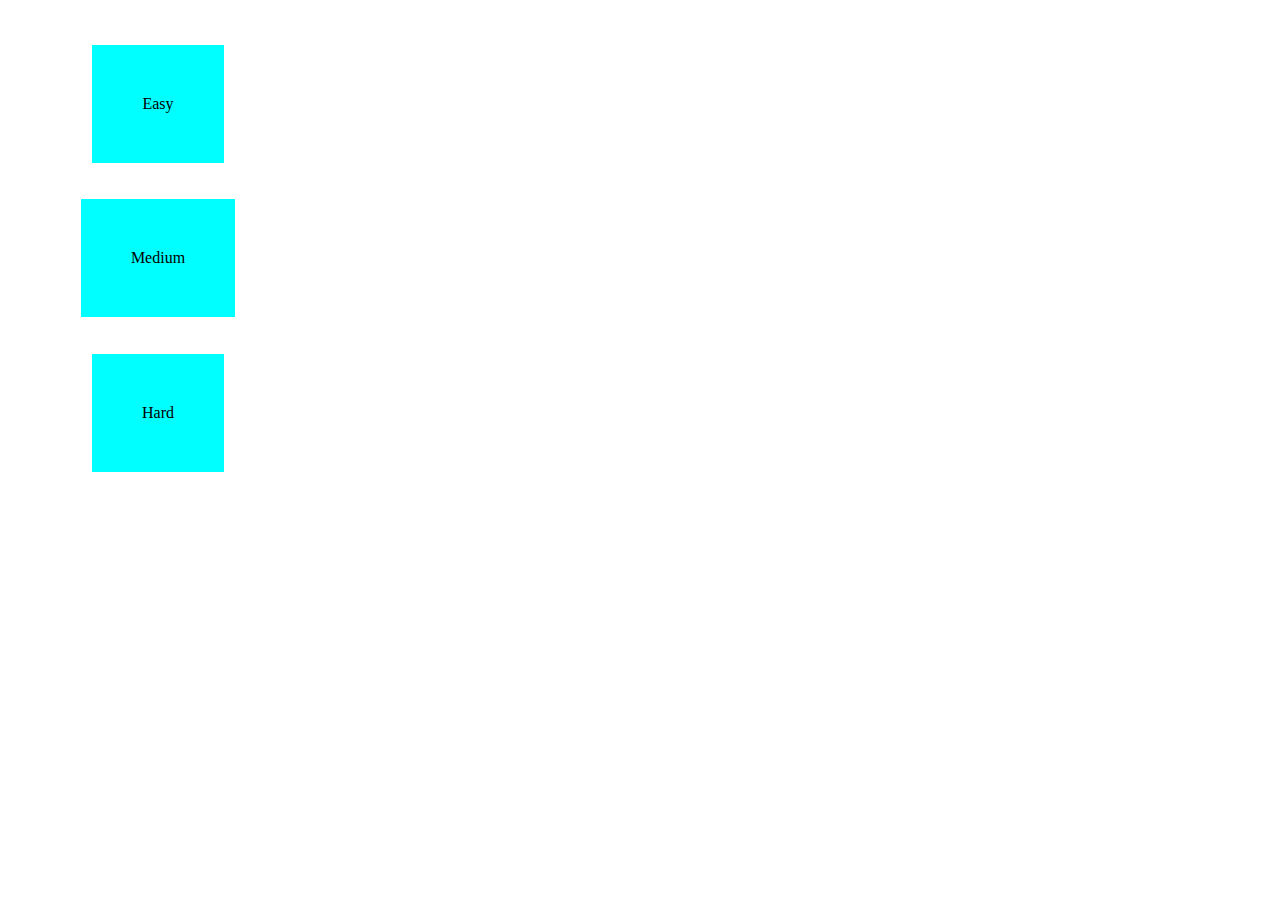
==== memory.html @ 067fb55c "first commit" ====
<!DOCTYPE html>
<html>
<head>
<title>Memory</title>
<link rel="stylesheet" href="memory.css">
<script src = "memory.js"></scriptsrc></script>
</head>

<body>
    <div class="menu" id ="menu">
        <div onclick="selectDifficult('easy')" class="diff easy">Easy</div>
        <div onclick="selectDifficult('medium')" class="diff medium">Medium</div>
        <div onclick="selectDifficult('hard')" class="diff hard">Hard</div>
    </div>
    <div class="board" id="board" >
        
    </div>
    



</body>
</html>
---- memory.css ----
.menu{
    display:flex;
    flex-direction: column;
    height: 500px;
    width: 300px;
    justify-items: center;
    justify-content: space-evenly;
    align-items:center;
}
.diff{
    background-color: aqua;
    padding: 50px;
    
}

.board{
    display:none;
    flex-wrap:wrap;
    justify-content: space-around;
    align-content: space-around;
    border: 60px;
    height: 500px;
    width:500px;
    background-color: blueviolet;
    padding: 25px;
    gap: 6px 6px;
}

.card{
    height: 15%;
    width: 15%;
    padding: 3px;
    background: rgb(122,31,18);
    background: linear-gradient(27deg, rgba(122,31,18,1) 0%, rgba(208,175,12,0.9934348739495799) 100%);
    align-items: center;

}
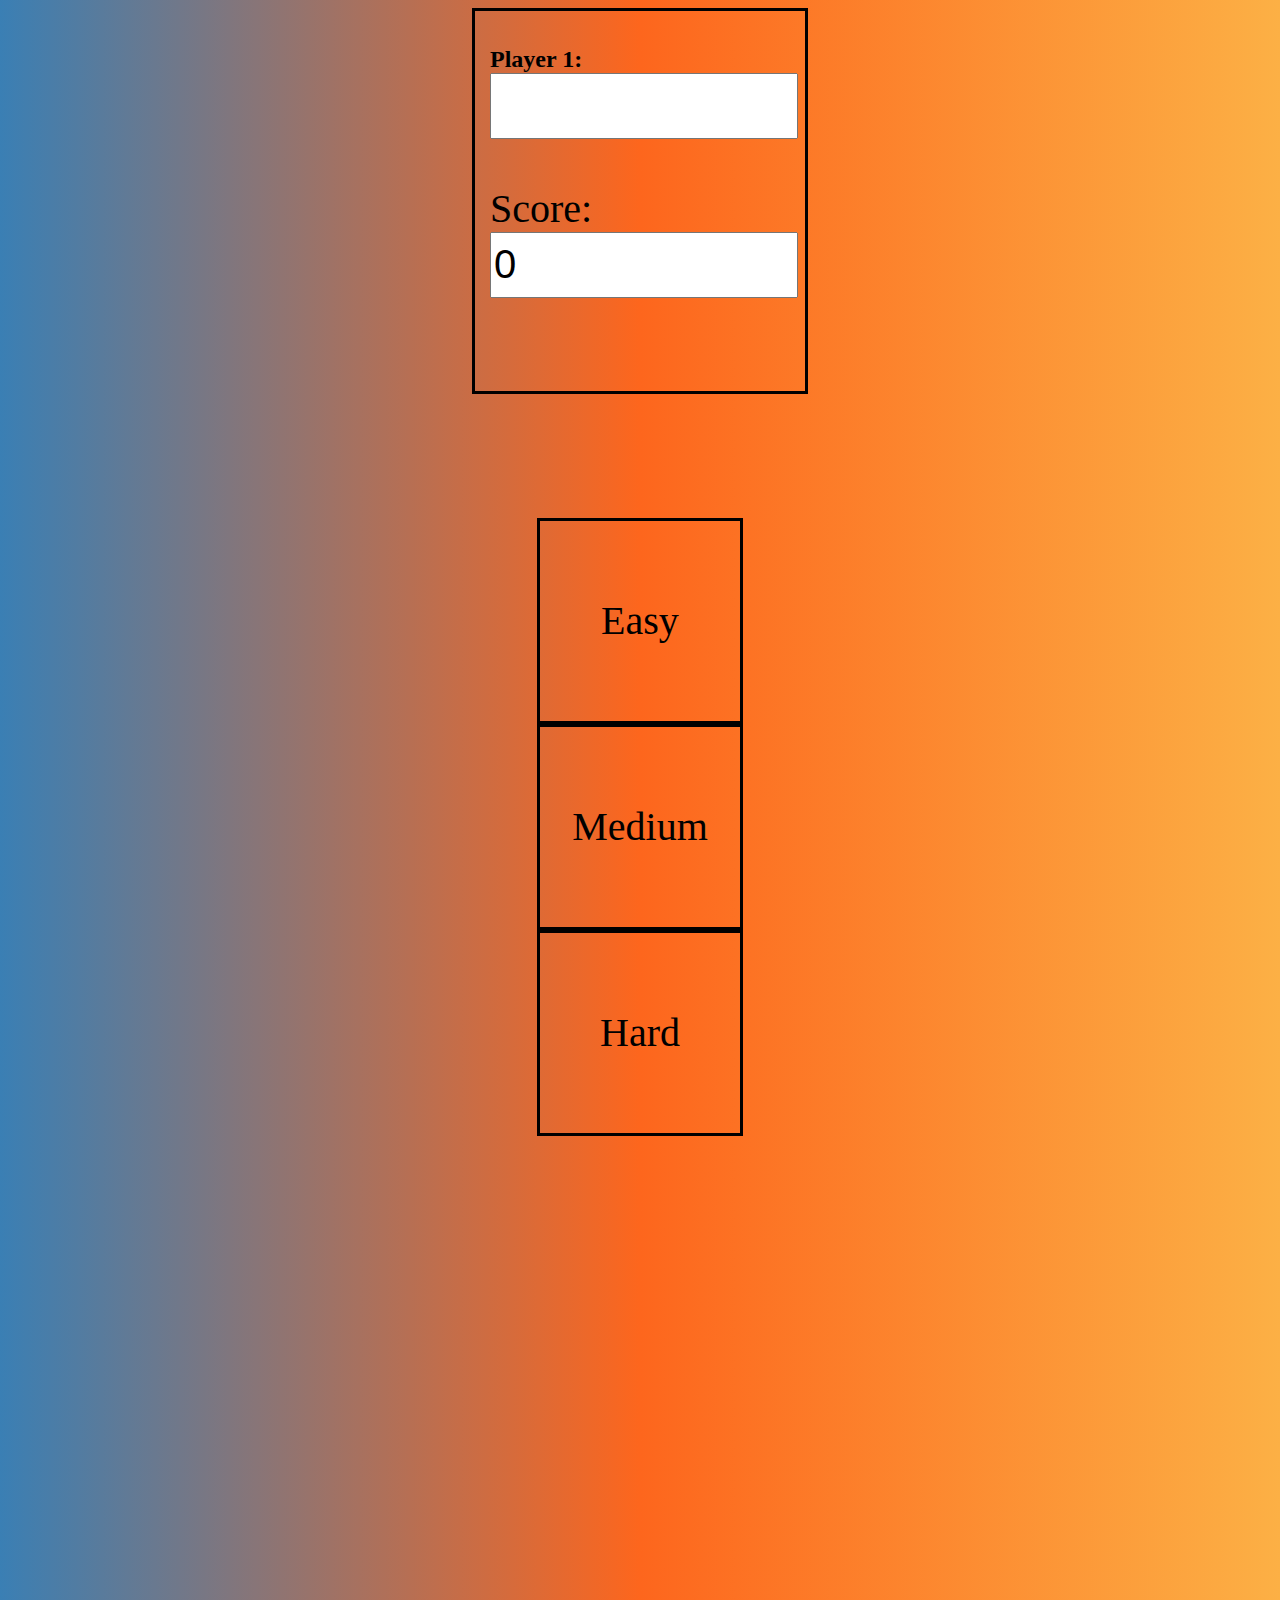
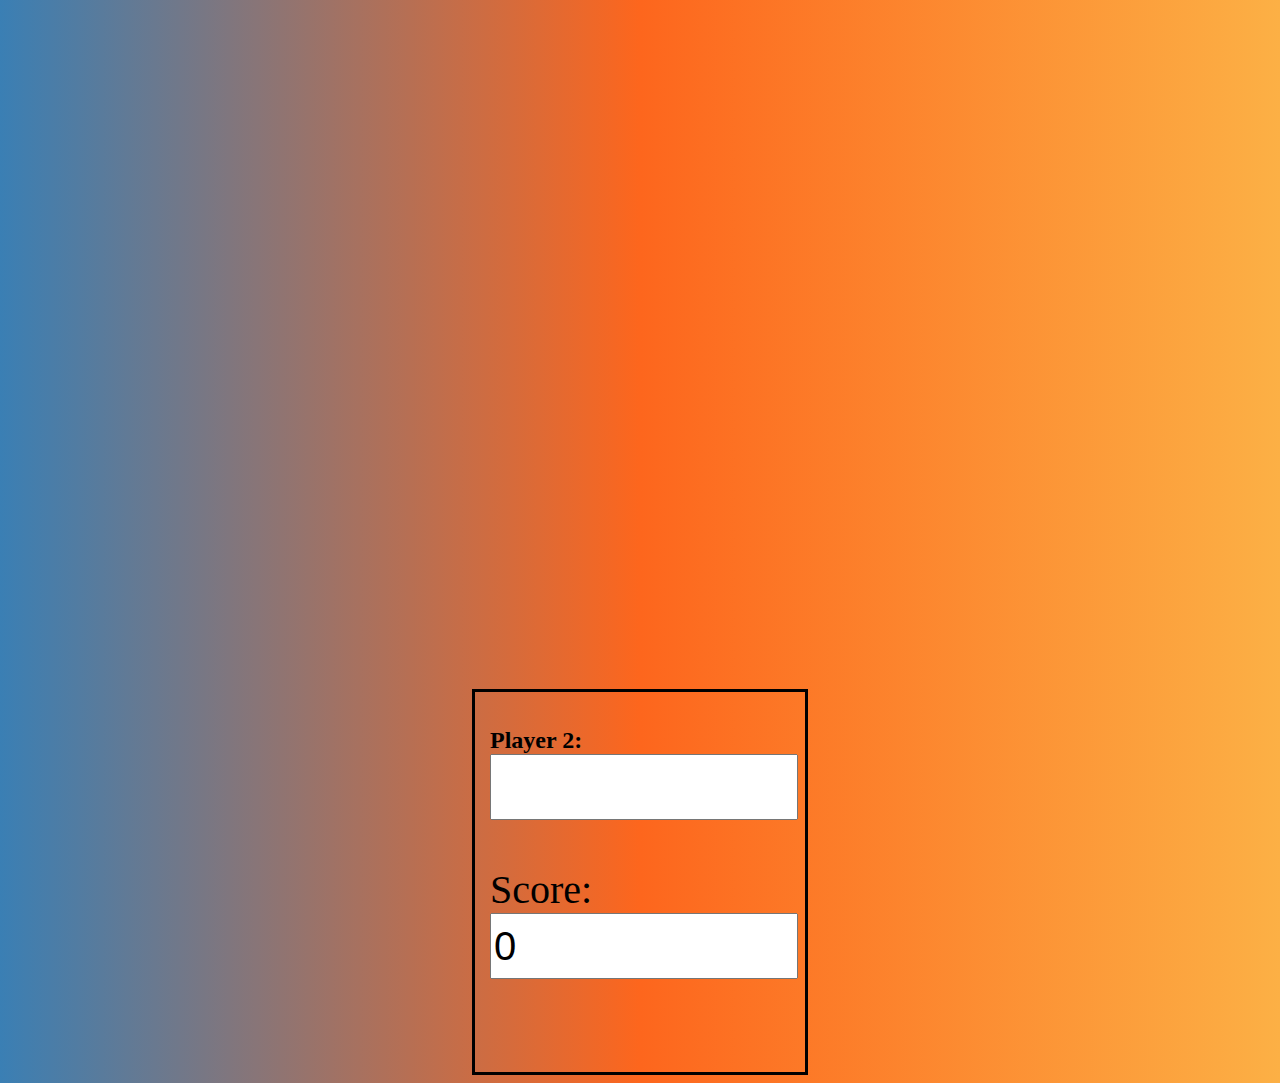
==== commit 1d22750a: "v1.0" ====
--- a/memory.html
+++ b/memory.html
@@ -1,23 +1,41 @@
 <!DOCTYPE html>
 <html>
-<head>
-<title>Memory</title>
-<link rel="stylesheet" href="memory.css">
-<script src = "memory.js"></scriptsrc></script>
-</head>
+  <head>
+    <title>Memory</title>
+    <link rel="stylesheet" href="memory.css" />
+    <script src="memory.js"></script>
+  </head>
 
-<body>
-    <div class="menu" id ="menu">
+  <body>
+    <div class="structure">
+      <div class="players">
+        <h2>Player 1: <input type="text" id="player1" value="" /></h2>
+        <br />
+        <div class="score">
+          Score: 
+          <input type='text' class="player1Score" value="0"></p>
+      </div>
+    </div>
+
+    <div class="structure">
+      <div class="menu" id="menu">
         <div onclick="selectDifficult('easy')" class="diff easy">Easy</div>
-        <div onclick="selectDifficult('medium')" class="diff medium">Medium</div>
+        <div onclick="selectDifficult('medium')" class="diff medium">Medium </div>
         <div onclick="selectDifficult('hard')" class="diff hard">Hard</div>
+      </div>
+
+      <div class="board" id="board"></div>
     </div>
-    <div class="board" id="board" >
-        
+
+    <div class =structure>
+      <div class="players">
+        <h2>Player 2: <input type="text" id="player2" value="" /></h2>
+        <br />
+        <div class="score">
+          Score:
+          <input type='text' class="player2Score" value="0"></p>
+        </div>
+      </div>
     </div>
-    
-
-
-
-</body>
-</html>+  </body>
+</html>
--- a/memory.css
+++ b/memory.css
@@ -1,37 +1,124 @@
-.menu{
-    display:flex;
-    flex-direction: column;
-    height: 500px;
-    width: 300px;
-    justify-items: center;
-    justify-content: space-evenly;
-    align-items:center;
+.players {
+  display: flex;
+  flex-wrap: wrap;
+  justify-content: flex-start;
+  align-content: flex-start;
+  height: 350px;
+  width: 300px;
+  padding: 15px 15px;
+  gap: 4px 4px;
+  border: 3px solid black;
 }
-.diff{
-    background-color: aqua;
-    padding: 50px;
-    
+img {
+  width: 80%;
+}
+.structure {
+  display: flex;
+  flex-wrap: wrap;
+  justify-content: center;
+}
+.menu {
+  display: flex;
+  flex-direction: column;
+  /* height: 300px;
+  width: 200px; */
+  margin: 10% 40%;
+  justify-items: center;
+  justify-content: space-around;
+  align-items: center;
+  align-content: space-between;
+  flex-wrap: nowrap;
 }
 
-.board{
-    display:none;
-    flex-wrap:wrap;
-    justify-content: space-around;
-    align-content: space-around;
-    border: 60px;
-    height: 500px;
-    width:500px;
-    background-color: blueviolet;
-    padding: 25px;
-    gap: 6px 6px;
+body {
+  display: flex;
+  justify-content: space-around;
+  align-content: center;
+
+  background: rgb(58, 127, 180);
+  background: linear-gradient(
+    90deg,
+    rgba(58, 127, 180, 1) 0%,
+    rgba(253, 102, 29, 1) 50%,
+    rgba(252, 176, 69, 1) 100%
+  );
+}
+.diff {
+  display: flex;
+  justify-content: center;
+  align-items: center;
+  height: 100px;
+  width: 100px;
+  font-family: cursive;
+  font-size: 40px;
+  border: 3px solid black;
+  padding: 50px;
 }
 
-.card{
-    height: 15%;
-    width: 15%;
-    padding: 3px;
-    background: rgb(122,31,18);
-    background: linear-gradient(27deg, rgba(122,31,18,1) 0%, rgba(208,175,12,0.9934348739495799) 100%);
-    align-items: center;
+.board {
+  display: flex;
+  flex-wrap: wrap;
+  justify-content: space-around;
+  align-content: center;
+  height: 1000px;
+  width: 1000px;
+  padding: 15px 15px;
+  gap: 4px 4px;
+}
 
-}+.score {
+  height: 60px;
+  width: 300px;
+  font-size: 40px;
+}
+input {
+  height: 60px;
+  width: 300px;
+  font-size: 40px;
+}
+.card {
+  display: flex;
+  flex-wrap: wrap;
+  justify-content: center;
+  font-size: 60px;
+  height: 20%;
+  width: 20%;
+  padding: 12px;
+  background-color: rgb(255, 255, 255);
+  border-radius: 9%;
+  align-items: center;
+  color: rgb(255, 255, 255);
+  transition-duration: 0.5s;
+}
+
+.flipped {
+  display: flex;
+  flex-wrap: wrap;
+  justify-content: center;
+  font-size: 60px;
+  height: 20%;
+  width: 20%;
+  padding: 12px;
+  background-color: rgb(255, 255, 255);
+  opacity: 80%;
+  border-radius: 9%;
+  align-items: center;
+  color: black;
+  border: 3px solid rgb(54, 255, 47);
+}
+
+.success {
+  display: flex;
+  flex-wrap: wrap;
+  justify-content: center;
+  font-size: 60px;
+  height: 20%;
+  width: 20%;
+  padding: 12px;
+  background-color: rgb(54, 255, 47);
+  opacity: 80%;
+  border-radius: 9%;
+  align-items: center;
+  color: rgb(37, 173, 39);
+  border: 3px solid rgb(54, 255, 47);
+}
